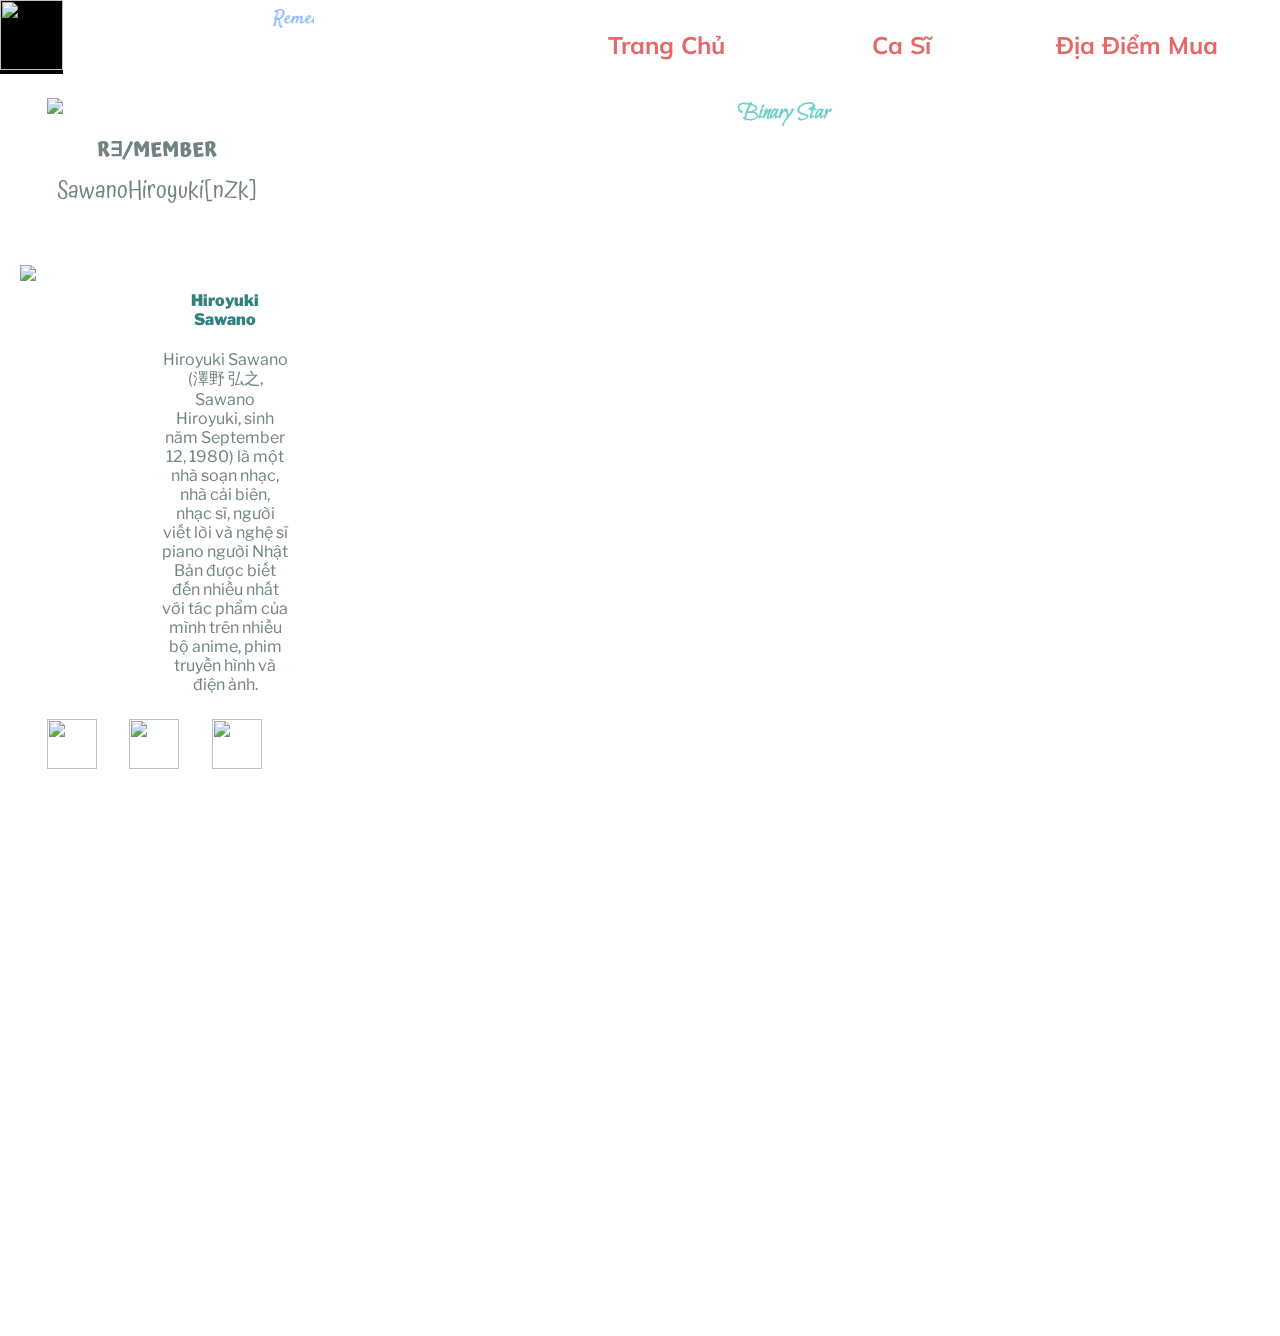
==== link/Binary Star.html @ 97c4392e "Initial commit" ====
<!DOCTYPE html>

<html lang="en"> 
<head>
    <meta charset="UTF-8">
    <meta name="viewport" content="width=device-width, initial-scale=1">
    <link rel="stylesheet" media="screen and (max-width: 768px)" href="../stylesheetsmall.css">
    <link rel="stylesheet" media="screen and (min-width: 768px)" href="../stylesheetamza.css">
    <link href="https://fonts.googleapis.com/css2?family=Satisfy&display=swap" rel="stylesheet">
    <link href="https://fonts.googleapis.com/css2?family=Atma:wght@300&family=Satisfy&display=swap" rel="stylesheet">
    <link href="https://fonts.googleapis.com/css2?family=Bilbo+Swash+Caps&display=swap" rel="stylesheet">
    <link href="https://fonts.googleapis.com/css2?family=Mulish:wght@200&display=swap" rel="stylesheet">
    <link href="https://fonts.googleapis.com/css2?family=Libre+Franklin:wght@100&display=swap" rel="stylesheet">

    <title>Binary Star</title>
</head>
    <div class= "top-div-mobile">
        <div class= "nag-bar">
            <div class="on-sale"><a href="https://www.sonymusicshop.jp/m/item/itemShw.php?associate=SMO&cd=VVCL000001409"><b>Địa Điểm Mua</b></a></div>
            <div class="personnel"><a href="personnel.html"><b>Ca Sĩ</b></a></div>
            <div class="home"><a href="../Project4.html"><b>Trang Chủ</b></a></div>
        </div>
    </div>
<body>
    <div class= "top-div">
        <div class= "mute"><img src="https://pbs.twimg.com/profile_images/1135074221640437761/vtX0Km1z_400x400.jpg" width=100% height=70></div>
        <div class = "top-marquee">
        <marquee scrollamount=4> Remember - SawanoHiroyuki[nZk]</marquee>
        </div>
        <div class= "nag-bar">
        <div class="on-sale"><a href="https://www.sonymusicshop.jp/m/item/itemShw.php?associate=SMO&cd=VVCL000001409"><b>Địa Điểm Mua</b></a></div>
        <div class="personnel"><a href="personnel.html"><b>Ca Sĩ</b></a></div>
            <div class="home"><a href="../Project4.html"><b>Trang Chủ</b></a></div>
        
        </div>
    </div>
    <div class="body-div-mobile">
        <div>
                <h2 style="text-align: center;color:#6FCFCA; font-family: 'Bilbo Swash Caps', cursive;">Binary Star</h2>
                <iframe id="video-rem" width="80%" height="300" src="https://www.youtube.com/embed/7k_d3bjpaeY" title="YouTube video player" frameborder="0" allow="accelerometer; autoplay; clipboard-write; encrypted-media; gyroscope; picture-in-picture" allowfullscreen></iframe>
        </div>
        <div class="lyric">
                <h3>Lyric</h3>
                <p>
                    <pre>
An adorable star
We can see from afar
But a truth it belies
All who enters her dies
Hear the beating of wings
As the pendulum swings
And we can believe it's ever gonna end
You know blood is thicker than water
But you just want everyone to get along
For the candles in the darkness
Burning up the sorrow
There's no end to sadness
We didn't learn
For the broken hearted people
Diamonds now surround us
So out of our mind
Leave the past behind
We're a binary heart
Tear each other apart
Growing from the same stem
They were us, we were them
On a course to collide
Is it strength not to hide?
Let the politics decide you're not a friend
You know blood is thicker than water
But you just want everyone to get along
For the candles in the darkness
Burning up the sorrow
There's no end…
                    </pre>
                </p>
    </div>
    </div>
    <div class= "body-div ">
        <div class="left-bar">
            <div style="margin-bottom:70px;">
                <div class="rem-img">
                     <img id="remember" src="https://upload.wikimedia.org/wikipedia/en/9/93/REMEMBER_Hiroyuki_Sawano.jpg">
                </div>
                <div class="rem-text">
                    <h5>R∃/MEMBER</h5>
                    <p>SawanoHiroyuki[nZk]</p>
                </div>
            </div>
            <div id="hiro-desktop">
                <div class="hiro-img">
                <img id="hiro" src="https://upload.wikimedia.org/wikipedia/commons/b/b8/Hiroyuki_Sawano2019.jpg">
                </div>
                <div class="hiro-text-desktop">
                <h4 style="color: #2F827D"><b>Hiroyuki Sawano</b></h4>
                <p style="color: #6F8382; word-break: keep-all;">Hiroyuki Sawano (澤野 弘之, Sawano Hiroyuki, sinh năm September 12, 1980) là một nhà soạn nhạc, nhà cải biên, nhạc sĩ, người viết lời và nghệ sĩ piano người Nhật Bản được biết đến nhiều nhất với tác phẩm của mình trên nhiều bộ anime, phim truyền hình và điện ảnh.</p>
                </div>
            </div>
            <div id="hiro-tablet">
                <div class="hiro-img-tablet">
                <img id="hiro" src="https://upload.wikimedia.org/wikipedia/commons/b/b8/Hiroyuki_Sawano2019.jpg">
                </div>
                <div class="hiro-text-tablet">
                <h4 style="color: #2F827D"><b>Hiroyuki Sawano</b></h4>
                <p style="color: #6F8382; word-break: keep-all;">Hiroyuki Sawano (澤野 弘之, Sawano Hiroyuki, sinh năm September 12, 1980) là một nhà soạn nhạc, nhà cải biên, nhạc sĩ, người viết lời và nghệ sĩ piano người Nhật Bản được biết đến nhiều nhất với tác phẩm của mình trên nhiều bộ anime, phim truyền hình và điện ảnh.</p>
                </div>
            </div>
            <div class="infor ">
                <div class="link-infor3">
                    <a href="https://twitter.com/sawano_nzk?lang=en" ><img src="https://1000logos.net/wp-content/uploads/2017/06/Logo-Twitter.jpg" width="50" height="50"></a>
                </div>
                <div class="link-infor2">
                    <a href="https://www.facebook.com/SawanoHiroyuki.nZk" ><img src="https://cdn3.iconfinder.com/data/icons/capsocial-round/500/facebook-512.png" width="50" height="50"></a>
                </div>
                <div class="link-infor1">
                    <a href="https://en.wikipedia.org/wiki/Hiroyuki_Sawano" ><img src="https://image.flaticon.com/icons/png/512/49/49360.png" width="50" height="50"></a>
                </div>
            </div>
        </div>
        <div class="right-side ">
            <div>
                <h2 style="text-align: center;color:#6FCFCA; font-family: 'Bilbo Swash Caps', cursive;">Binary Star</h2>
                <iframe id="video-rem" width="727" height="409" src="https://www.youtube.com/embed/7k_d3bjpaeY" title="YouTube video player" frameborder="0" allow="accelerometer; autoplay; clipboard-write; encrypted-media; gyroscope; picture-in-picture" allowfullscreen></iframe>
            </div>
            <div class="lyric">
                <h3>Lyric</h3>
                <p>
                    <pre>
An adorable star
We can see from afar
But a truth it belies
All who enters her dies
Hear the beating of wings
As the pendulum swings
And we can believe it's ever gonna end
You know blood is thicker than water
But you just want everyone to get along
For the candles in the darkness
Burning up the sorrow
There's no end to sadness
We didn't learn
For the broken hearted people
Diamonds now surround us
So out of our mind
Leave the past behind
We're a binary heart
Tear each other apart
Growing from the same stem
They were us, we were them
On a course to collide
Is it strength not to hide?
Let the politics decide you're not a friend
You know blood is thicker than water
But you just want everyone to get along
For the candles in the darkness
Burning up the sorrow
There's no end…
                    </pre>
                </p>
            </div>
        </div>
    </div>
</body>
<footer></footer>
</html>
---- stylesheetsmall.css ----
* {
  box-sizing: border-box;
}
.row::after {
  content: "";
  clear: both;
  display: block;
}
  a:link {color: #E56868;
  text-decoration: none;
}

a:visited { color: #E56868;
  text-decoration: none;
}
a:hover { color:#493FD7;
  text-decoration: underline;
}

a:active { color: #E56868;
  text-decoration: underline;
}
body{
  background-image: url('https://i.ytimg.com/vi/B12FGr0GQ8g/maxresdefault.jpg');
  background-position: center;
  background-repeat: repeat-y;
  background-size: cover;
  background-color: rgba(255, 255, 255, 0.005); 
  backdrop-filter: url(filters.svg#filter) blur(4px) saturate(150%);
  height: auto;
  width: 98%;
}
body, html {
    
  height: 100%;
  margin: 0;
}
.top-div {display: none;}
.body-div{display: none;}
.top-div-mobile {
     width: 100%;
  display:inline-block;
  background: rgba(255, 255, 255, 0.005); 
  backdrop-filter: url(filters.svg#filter) blur(4px) saturate(150%);
  margin-bottom: 8%;
}
.personnel {font-family: 'Mulish', sans-serif;
        color: #6F8382;
       float:right;
       font-size: 120%;
       width:33%;
       text-align: center;
       padding-top:30px;}
.home {font-family: 'Mulish', sans-serif;
        color: #6F8382;
       float:right;
       font-size: 120%;
       width:33%;
       text-align: center;
       padding-top:30px;}
.on-sale {font-family: 'Mulish', sans-serif;
color: #6F8382;
       float:right;
       padding-top:30px;
       font-size: 120%;
       width:33%;
       text-align: center;}
       
.rem-img  {width: 100%;
  }
#remember {display: block;
  margin-left: auto;
  margin-right: auto;
  width: 60%;}
.rem-text {
  line-height: 30%;
  font-size: 150%;
  text-align: center;
  color:#64E7E0;
  font-family: 'Atma', cursive;
}
#video-rem {display: block;
  margin-top: 30px;
  margin-left: auto;
  margin-right: auto;
  width: 80%;
  margin-bottom:50px;}
.list-track {
  font-family: 'Atma', cursive;
  color: white;
  line-height: 120%;
  padding-left: 70px;
  font-size: 120%;}
.list-track a:link {color: #C0A3C2;
  text-decoration: none;
}

.list-track a:visited { color: #C0A3C2;
  text-decoration: none;
}
.list-track a:hover { color:#493FD7;
  text-decoration: underline;
}

.list-track a:active { color: #C0A3C2;
  text-decoration: underline;
}
  .link-infor2  {display: inline-block;
    margin-top: 0px;
  float: right;
    width: 25%; }
    .link-infor1  {display: inline-block;
    margin-top: 0;
  float: right;
    width: 25%; }
    .link-infor3  {display: inline-block;
    margin-top: 0px;
  float: right;
    width: 25%; }
    .infor {width: 100%;
    display: inline-block;
    padding-bottom: 30px;}
.lyric {
    padding-top: 10px;
    margin:30px;
    background: rgba(255, 255, 255, 0.2); 
  backdrop-filter: url(filters.svg#filter) blur(4px) saturate(150%);
  font-size: 130%;
padding-left: 5%;
font-family: 'Atma', cursive;
color: white;}
.body-div-mobile {
  max-width: 1000px;
  position: relative;
  margin: auto;
}
.vocal {
  display: none;
}
.prev, .next {
  cursor: pointer;
  position: absolute;
  top: 50%;
  width: auto;
  margin-top: -22px;
  padding: 16px;
  color: white;
  font-weight: bold;
  font-size: 18px;
  transition: 0.6s ease;
  border-radius: 0 3px 3px 0;
  user-select: none;
}
.next {
  right: 0;
  border-radius: 3px 0 0 3px;
}
.prev:hover, .next:hover {
  background-color: rgba(0,0,0,0.8);
}


.text {
  color:#EFBBF2;
  font-family: 'Atma', cursive;
  font-size: 120%;
  padding: 8px 12px;
  position: absolute;
  bottom: 10%;
  width: 100%;
  text-align: center;
}


.numbertext {
  color: #EFBBF2;
  font-size: 120%;
  
  padding-left: 2%;
  position: absolute;
  
}


.dot {
  cursor: pointer;
  height: 15px;
  width: 15px;
  margin: 0 2px;
  background-color: #bbb;
  border-radius: 50%;
  display: inline-block;
  transition: background-color 0.6s ease;
}

.active, .dot:hover {
  background-color: #717171;
}
.slide {display: block;
  margin-left: auto;
  margin-right: auto;
  
  width: 80%;
   height:auto;}
.title {text-align: center;
color:#EFBBF2;
  font-family: 'Atma', cursive;
  font-size: 150%;
}
---- stylesheetamza.css ----
* {
  box-sizing: border-box;
}
.row::after {
  content: "";
  clear: both;
  display: block;
}
  a:link {color: #E56868;
  text-decoration: none;
}

a:visited { color: #E56868;
  text-decoration: none;
}
a:hover { color:#493FD7;
  text-decoration: underline;
}

a:active { color: #E56868;
  text-decoration: underline;
}
body{
  background-image: url('https://i.ytimg.com/vi/B12FGr0GQ8g/maxresdefault.jpg');
  background-position: center;
  background-repeat: repeat-y;
  background-size: cover;
  height: auto;
  width: 98%;
}
body, html {
  height: 100%;
  margin: 0;
}
.top-div{
  width: 100%;
  display:inline-block; 
}
.top-div-mobile {display: none;}
.body-div-mobile {display: none;}
.mute {
  width: 5%;
  background-color: black;
  float:left;
}
.top-marquee {
  width: 20%;
  background-color: rgba(255, 255, 255, 0.005); 
  backdrop-filter: url(filters.svg#filter) blur(4px) saturate(150%);
  padding-top: 5px;
  padding-bottom:2px;
  float:left;
}
marquee {font-family: 'Satisfy', cursive;
font-size: 120%;
color:  #80b3ff
}
.nag-bar {
  width:75%;
  background: rgba(255, 255, 255, 0.005); 
  backdrop-filter: url(filters.svg#filter) blur(4px) saturate(150%);
  float:left;

}
.home {font-family: 'Mulish', sans-serif;
        color: #6F8382;
       float:right;
       font-size: 150%;
       width:25%;
       text-align: center;
       padding-top:30px;}
.information {font-family: 'Mulish', sans-serif;
color: #6F8382;
       float:right;
       font-size: 150%;
       width:25%;
       text-align: center;}
.personnel {font-family: 'Mulish', sans-serif;
color: #6F8382;
       float:right;
       font-size: 150%;
       width:25%;
       text-align: center;
       padding-top:30px;
       }
.on-sale {font-family: 'Mulish', sans-serif;
color: #6F8382;
       float:right;
       padding-top:30px;
       font-size: 150%;
       width:25%;
       text-align: center;}
.right-side {
  background: rgba(255, 255, 255, 0.2); 
  backdrop-filter: url(filters.svg#filter) blur(4px) saturate(150%);
	
}
.body-div {
  height: auto;
  width: 100%;
  display:inline-block;
}
.left-bar {
  width:25%;
  height: 500px;
  float:left;
  padding: 20px;
}
.right-side {
  width:75%;
  height: auto;
  float:left;
  margin-bottom: 50px;
  
}
.rem-img  {width: 100%;
  }
#remember {display: block;
  margin-left: auto;
  margin-right: auto;
  width: 80%;}
.rem-text {
  line-height: 30%;
  font-size: 150%;
  text-align: center;
  color:#6F8382;
  font-family: 'Atma', cursive;
}
#hiro {display: inline-block;
  margin-left: auto;
  margin-right: auto;
  width: 80%;
  float: left;
  width:50%;}
.hiro-img  {width: 50%; }
.hiro-text-desktop {
  font-family: 'Libre Franklin', sans-serif;
  display: inline-block;
  font-size: 100%;
  padding: 5px;
  text-align: center;
  width: 100%;
  float: left;
  width:50%;
  color: gray;}
  .link-infor2  {display: inline-block;
    margin-top: 0px;
  float: right;
    width: 30%; }
    .link-infor1  {display: inline-block;
    margin-top: 0;
  float: right;
    width: 30%; }
    .link-infor3  {display: inline-block;
    margin-top: 0px;
  float: right;
    width: 30%; }
    .infor {width: 100%;
    display: inline-block;}
  #video-rem {display: block;
  margin-top: 30px;
  margin-left: auto;
  margin-right: auto;
  width: 80%;
  margin-bottom:50px;}
  [class*="col-"] {
  float: left;
  padding: 15px;
}
[class*="col-"] {
    width: 100%;}
@media only screen and (min-width: 768px) {
    /* For tablets: */
    
    #hiro-desktop {display: none;}
    #last-column-desktop {display:none;}
    #hiro {display: inline-block;
  margin-left: auto;
  margin-right: auto;
  width: 80%;
  float: left;
  width:100%;}
.hiro-img-tablet  {width: 100%; }
.hiro-text-tablet {
  font-family: 'Libre Franklin', sans-serif;
  display: inline-block;
  font-size: 100%;
  padding: 5px;
  text-align: center;
  width: 100%;
  float: left;
  width:100%;
  color: gray;}
    .col-s-1 {width: 8.33%;}
    .col-s-2 {width: 16.66%;}
    .col-s-3 {width: 25%;}
    .col-s-4 {width: 33.33%;}
    .col-s-5 {width: 41.66%;}
    .col-s-6 {width: 50%;}
    .col-s-7 {width: 58.33%;}
    .col-s-8 {width: 66.66%;}
    .col-s-9 {width: 75%;}
    .col-s-10 {width: 83.33%;}
    .col-s-11 {width: 91.66%;}
    .col-s-12 {width: 100%;}
}
@media only screen and (min-width: 992px) {
    /* For desktop: */
    #hiro-tablet {display: none;}
    #last-column-tablet {display: none;}
    #last-column-desktop {display:block;}
    #hiro-desktop {display: inline-block;}
    .col-1 {width: 8.33%;}
    .col-2 {width: 16.66%;}
    .col-3 {width: 25%;}
    .col-4 {width: 33.33%;}
    .col-5 {width: 41.66%;}
    .col-6 {width: 50%;}
    .col-7 {width: 58.33%;}
    .col-8 {width: 66.66%;}
    .col-9 {width: 75%;}
    .col-10 {width: 83.33%;}
    .col-11 {width: 91.66%;}
    .col-12 {width: 100%;}
    .right-side.vocal {
      display: block;
    }
}
.video-col {display: inline-block;
  margin-left: auto;
  margin-right: auto;}
.other-video {
  font-family: 'Atma', cursive;
  color: white;
  line-height: 50%;
  padding-left: 70px;}
  
.lyric {font-size: 130%;
padding-left: 100px;
font-family: 'Atma', cursive;
color: white;}

.right-side {
  
  max-width: 1000px;
  position: relative;
  margin: auto;
  padding-bottom: 30px;
}


.vocal1{display: none;}


.prev1, .next1 {
  cursor: pointer;
  position: absolute;
  top: 50%;
  width: auto;
  margin-top: -22px;
  padding: 16px;
  color: white;
  font-weight: bold;
  font-size: 18px;
  transition: 0.6s ease;
  border-radius: 0 3px 3px 0;
  user-select: none;
}

.next1 {
  right: 0;
  border-radius: 3px 0 0 3px;
}


.prev1:hover, .next1:hover {
  background-color: rgba(0,0,0,0.8);
}


.text1 {
  color:#EFBBF2;
  font-family: 'Atma', cursive;
  font-size: 120%;
  padding: 8px 12px;
  position: absolute;
  bottom: 10%;
  width: 100%;
  text-align: center;
  margin-bottom:30px;
}


.numbertext1 {
  color: #EFBBF2;
  font-size: 120%;
  padding-top: 50px;
  padding-left: 2%;
  position: absolute;
}

.dot1 {
  cursor: pointer;
  height: 15px;
  width: 15px;
  margin: 0 2px;
  background-color: #bbb;
  border-radius: 50%;
  display: inline-block;
  transition: background-color 0.6s ease;
}

.active1, .dot1:hover {
  background-color: #717171;
}


.slide1 {display: block;
  margin-left: auto;
  margin-right: auto;
  padding-top:50px;
  width: 80%;
   height:auto;}
.title {text-align: center;
color:#EFBBF2;
  font-family: 'Atma', cursive;
  font-size: 150%;
}
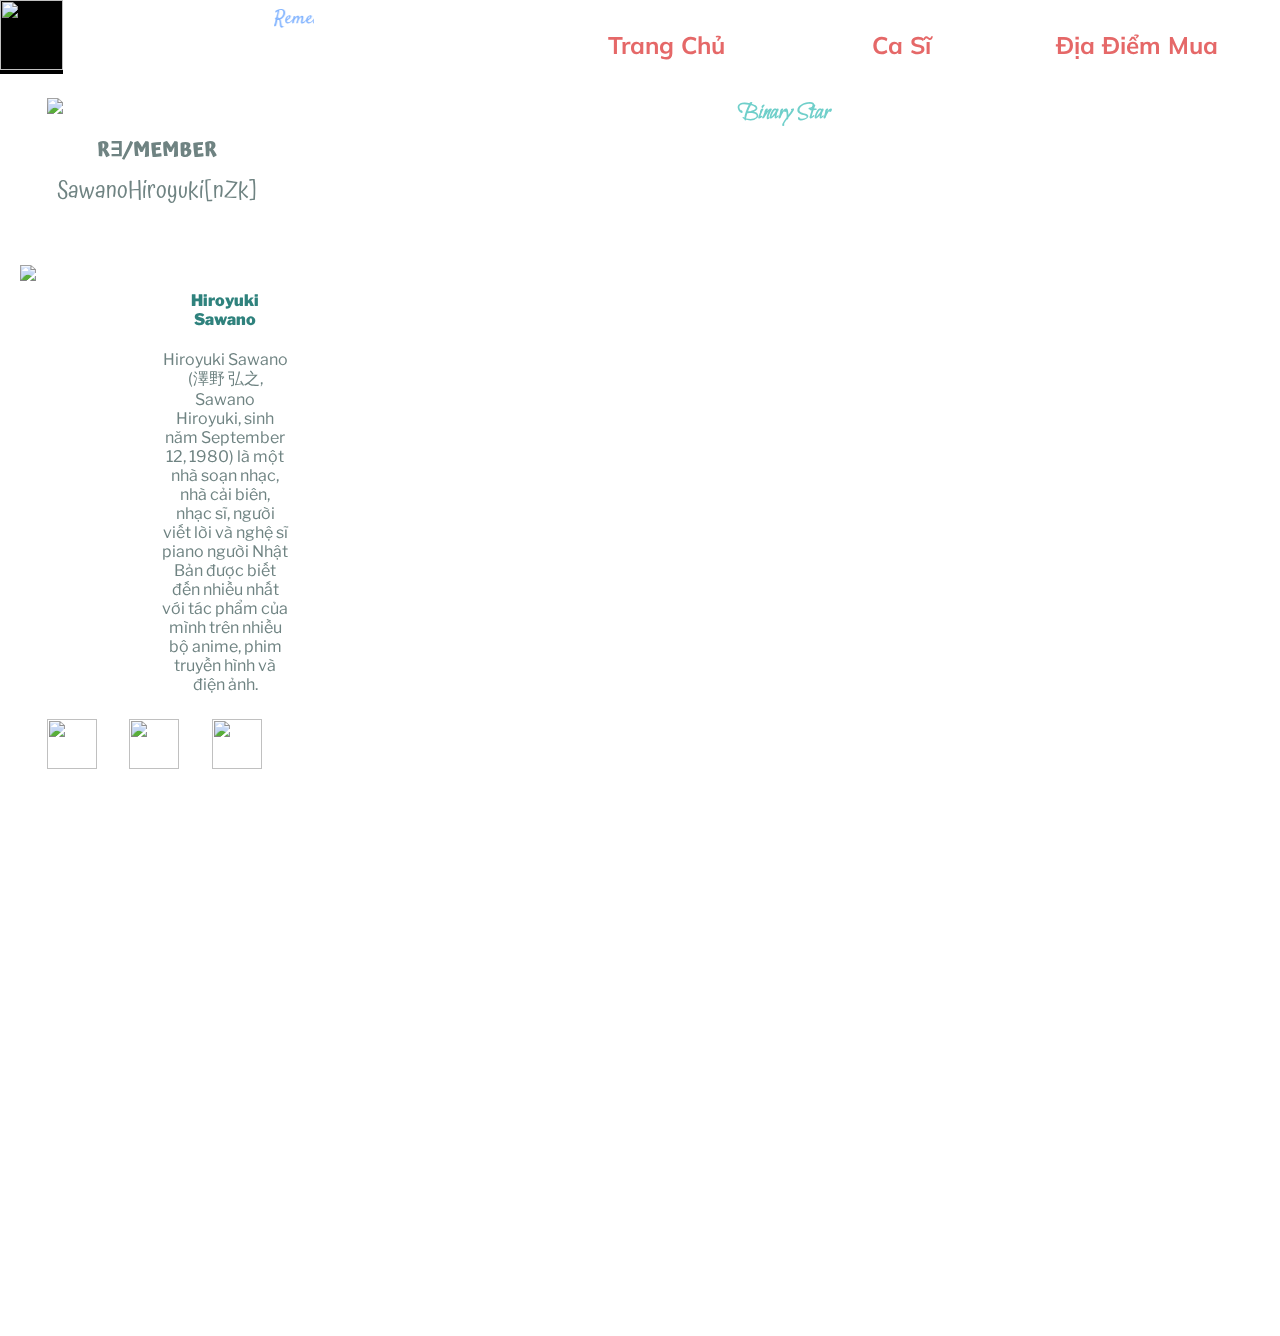
==== commit 62f50e9f: "change2" ====
--- a/link/Binary Star.html
+++ b/link/Binary Star.html
@@ -18,7 +18,7 @@
         <div class= "nag-bar">
             <div class="on-sale"><a href="https://www.sonymusicshop.jp/m/item/itemShw.php?associate=SMO&cd=VVCL000001409"><b>Địa Điểm Mua</b></a></div>
             <div class="personnel"><a href="personnel.html"><b>Ca Sĩ</b></a></div>
-            <div class="home"><a href="../Project4.html"><b>Trang Chủ</b></a></div>
+            <div class="home"><a href="../index.html"><b>Trang Chủ</b></a></div>
         </div>
     </div>
 <body>
@@ -30,7 +30,7 @@
         <div class= "nag-bar">
         <div class="on-sale"><a href="https://www.sonymusicshop.jp/m/item/itemShw.php?associate=SMO&cd=VVCL000001409"><b>Địa Điểm Mua</b></a></div>
         <div class="personnel"><a href="personnel.html"><b>Ca Sĩ</b></a></div>
-            <div class="home"><a href="../Project4.html"><b>Trang Chủ</b></a></div>
+            <div class="home"><a href="../index.html"><b>Trang Chủ</b></a></div>
         
         </div>
     </div>
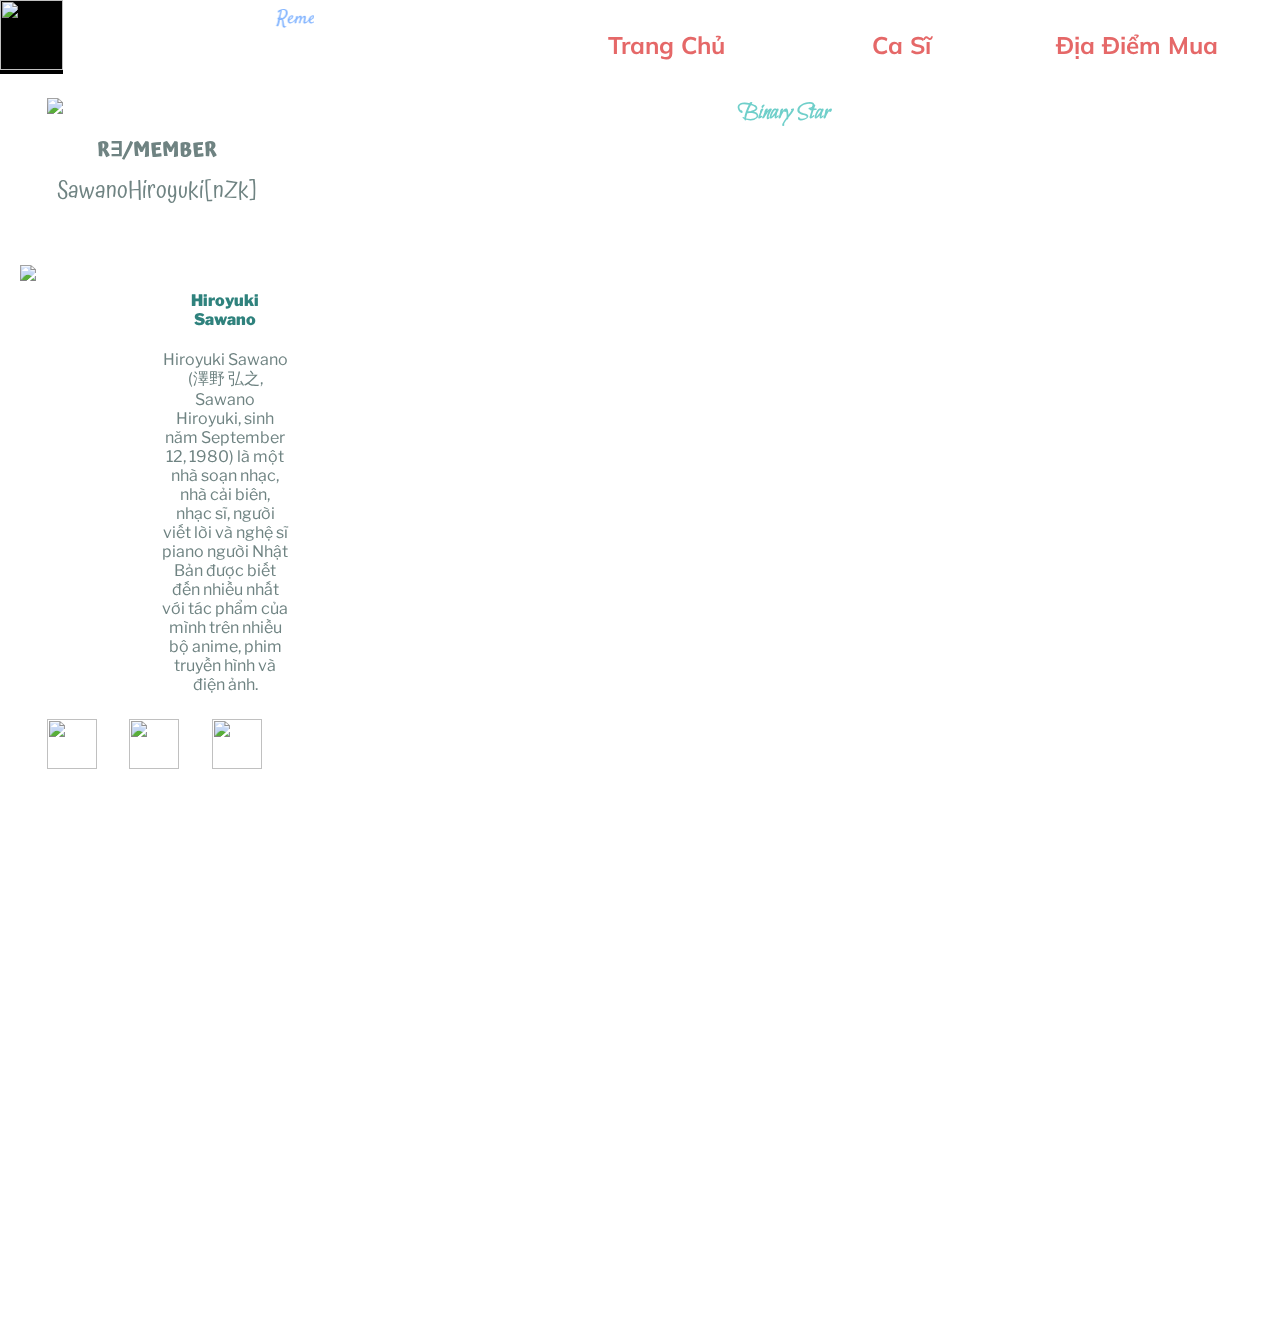
==== commit 70968702: "change3" ====
--- a/link/Binary Star.html
+++ b/link/Binary Star.html
@@ -18,7 +18,7 @@
         <div class= "nag-bar">
             <div class="on-sale"><a href="https://www.sonymusicshop.jp/m/item/itemShw.php?associate=SMO&cd=VVCL000001409"><b>Địa Điểm Mua</b></a></div>
             <div class="personnel"><a href="personnel.html"><b>Ca Sĩ</b></a></div>
-            <div class="home"><a href="../index.html"><b>Trang Chủ</b></a></div>
+            <div class="home"><a href="../Project4.html"><b>Trang Chủ</b></a></div>
         </div>
     </div>
 <body>
@@ -30,7 +30,7 @@
         <div class= "nag-bar">
         <div class="on-sale"><a href="https://www.sonymusicshop.jp/m/item/itemShw.php?associate=SMO&cd=VVCL000001409"><b>Địa Điểm Mua</b></a></div>
         <div class="personnel"><a href="personnel.html"><b>Ca Sĩ</b></a></div>
-            <div class="home"><a href="../index.html"><b>Trang Chủ</b></a></div>
+            <div class="home"><a href="../Project4.html"><b>Trang Chủ</b></a></div>
         
         </div>
     </div>
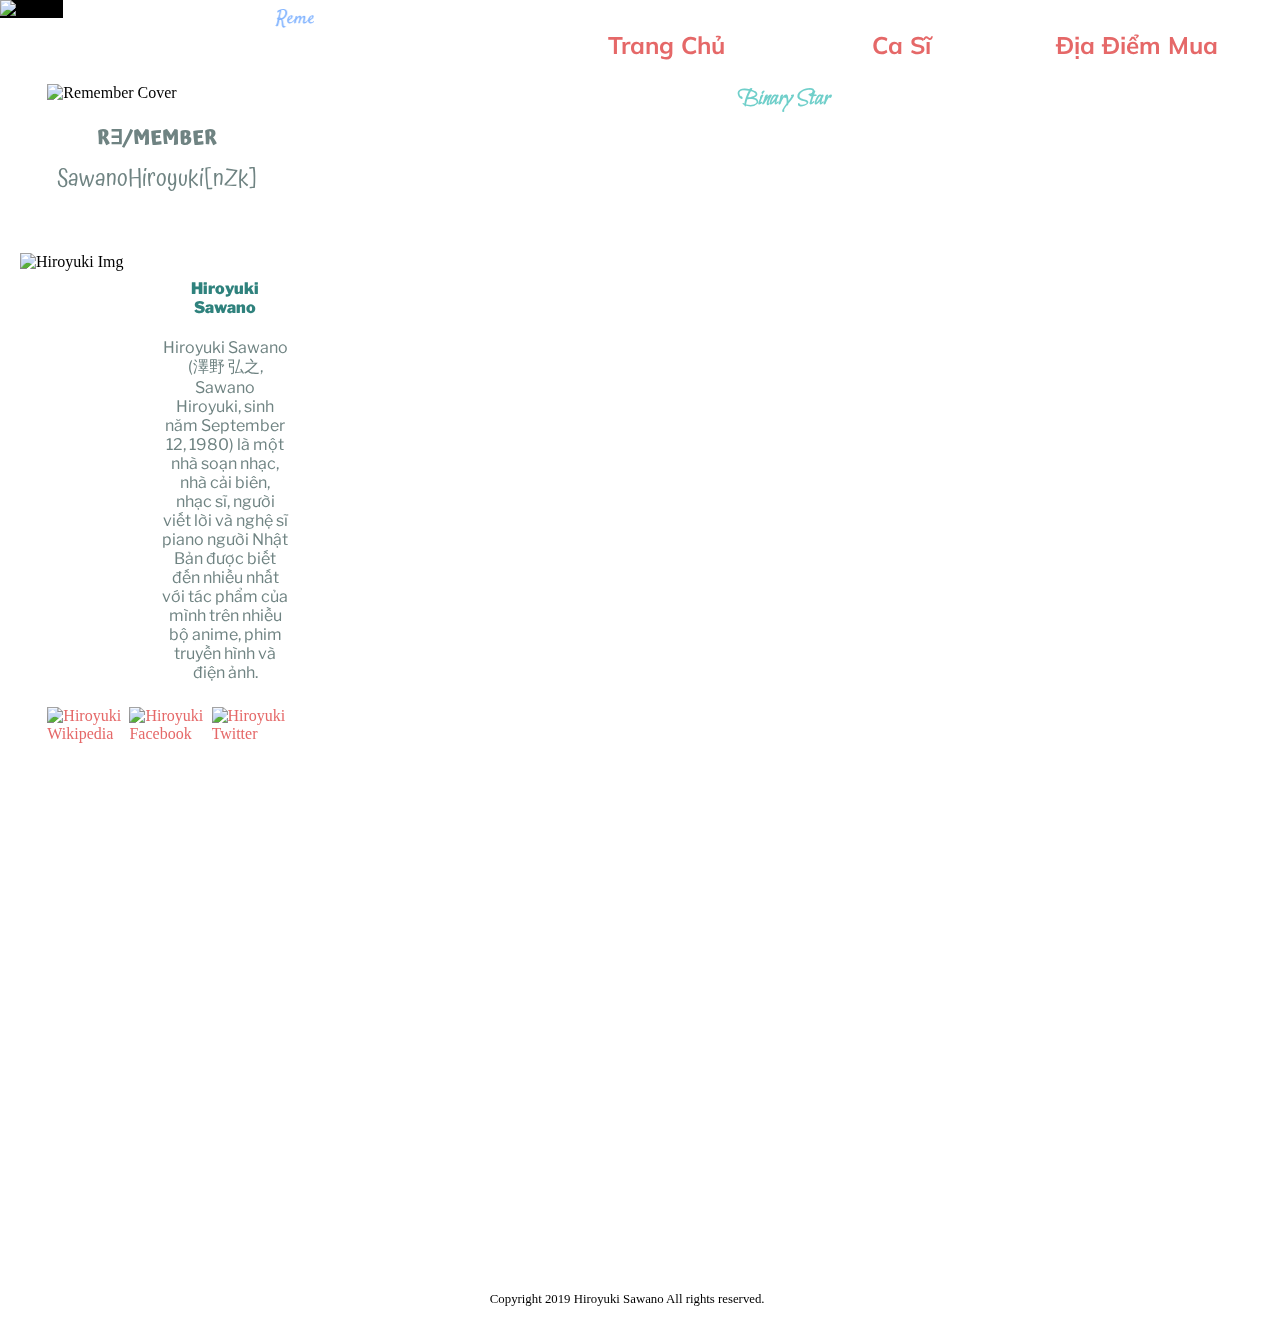
==== commit a75c2e6e: "change4" ====
--- a/link/Binary Star.html
+++ b/link/Binary Star.html
@@ -1,6 +1,6 @@
 <!DOCTYPE html>
 
-<html lang="en"> 
+<html lang="vi"> 
 <head>
     <meta charset="UTF-8">
     <meta name="viewport" content="width=device-width, initial-scale=1">
@@ -11,6 +11,9 @@
     <link href="https://fonts.googleapis.com/css2?family=Bilbo+Swash+Caps&display=swap" rel="stylesheet">
     <link href="https://fonts.googleapis.com/css2?family=Mulish:wght@200&display=swap" rel="stylesheet">
     <link href="https://fonts.googleapis.com/css2?family=Libre+Franklin:wght@100&display=swap" rel="stylesheet">
+    <meta name="description"
+          content='Binary Star là bài hát đầu tiên trong album đơn Binary Star / Cage cũng như bài hát mở đầu của chuỗi anime Legend of the Galactic Heroes: Die Neue These. Được trình bày bởi Uru trong dự án SawanoHiroyuki[nZk]:Uru.'>
+    <link rel="canonical" href="https://akarivince.github.io/project4/Project4.html"/>
 
     <title>Binary Star</title>
 </head>
@@ -23,7 +26,7 @@
     </div>
 <body>
     <div class= "top-div">
-        <div class= "mute"><img src="https://pbs.twimg.com/profile_images/1135074221640437761/vtX0Km1z_400x400.jpg" width=100% height=70></div>
+        <div class= "mute"><img src="https://pbs.twimg.com/profile_images/1135074221640437761/vtX0Km1z_400x400.jpg" width=100% height=70 alt="[nZk]"></div>
         <div class = "top-marquee">
         <marquee scrollamount=4> Remember - SawanoHiroyuki[nZk]</marquee>
         </div>
@@ -80,7 +83,7 @@
         <div class="left-bar">
             <div style="margin-bottom:70px;">
                 <div class="rem-img">
-                     <img id="remember" src="https://upload.wikimedia.org/wikipedia/en/9/93/REMEMBER_Hiroyuki_Sawano.jpg">
+                     <img id="remember" src="https://upload.wikimedia.org/wikipedia/en/9/93/REMEMBER_Hiroyuki_Sawano.jpg" alt="Remember Cover">
                 </div>
                 <div class="rem-text">
                     <h5>R∃/MEMBER</h5>
@@ -89,7 +92,7 @@
             </div>
             <div id="hiro-desktop">
                 <div class="hiro-img">
-                <img id="hiro" src="https://upload.wikimedia.org/wikipedia/commons/b/b8/Hiroyuki_Sawano2019.jpg">
+                <img id="hiro" src="https://upload.wikimedia.org/wikipedia/commons/b/b8/Hiroyuki_Sawano2019.jpg" alt="Hiroyuki Img">
                 </div>
                 <div class="hiro-text-desktop">
                 <h4 style="color: #2F827D"><b>Hiroyuki Sawano</b></h4>
@@ -98,7 +101,7 @@
             </div>
             <div id="hiro-tablet">
                 <div class="hiro-img-tablet">
-                <img id="hiro" src="https://upload.wikimedia.org/wikipedia/commons/b/b8/Hiroyuki_Sawano2019.jpg">
+                <img id="hiro" src="https://upload.wikimedia.org/wikipedia/commons/b/b8/Hiroyuki_Sawano2019.jpg" alt="Hiroyuki Img">
                 </div>
                 <div class="hiro-text-tablet">
                 <h4 style="color: #2F827D"><b>Hiroyuki Sawano</b></h4>
@@ -107,13 +110,13 @@
             </div>
             <div class="infor ">
                 <div class="link-infor3">
-                    <a href="https://twitter.com/sawano_nzk?lang=en" ><img src="https://1000logos.net/wp-content/uploads/2017/06/Logo-Twitter.jpg" width="50" height="50"></a>
+                    <a href="https://twitter.com/sawano_nzk?lang=en" ><img src="https://1000logos.net/wp-content/uploads/2017/06/Logo-Twitter.jpg" width="50" height="50" alt="Hiroyuki Twitter"></a>
                 </div>
                 <div class="link-infor2">
-                    <a href="https://www.facebook.com/SawanoHiroyuki.nZk" ><img src="https://cdn3.iconfinder.com/data/icons/capsocial-round/500/facebook-512.png" width="50" height="50"></a>
+                    <a href="https://www.facebook.com/SawanoHiroyuki.nZk" ><img src="https://cdn3.iconfinder.com/data/icons/capsocial-round/500/facebook-512.png" width="50" height="50"alt="Hiroyuki Facebook"></a>
                 </div>
                 <div class="link-infor1">
-                    <a href="https://en.wikipedia.org/wiki/Hiroyuki_Sawano" ><img src="https://image.flaticon.com/icons/png/512/49/49360.png" width="50" height="50"></a>
+                    <a href="https://en.wikipedia.org/wiki/Hiroyuki_Sawano" ><img src="https://image.flaticon.com/icons/png/512/49/49360.png" width="50" height="50" alt="Hiroyuki Wikipedia"></a>
                 </div>
             </div>
         </div>
@@ -161,5 +164,7 @@
         </div>
     </div>
 </body>
-<footer></footer>
+<footer>
+    <div class="footer">Copyright 2019 Hiroyuki Sawano All rights reserved.</div>
+</footer>
 </html>
--- a/stylesheetsmall.css
+++ b/stylesheetsmall.css
@@ -206,4 +206,6 @@
 color:#EFBBF2;
   font-family: 'Atma', cursive;
   font-size: 150%;
-}+}
+.footer {text-align: center;
+font-size: 80%;}--- a/stylesheetamza.css
+++ b/stylesheetamza.css
@@ -325,4 +325,6 @@
 color:#EFBBF2;
   font-family: 'Atma', cursive;
   font-size: 150%;
-}+}
+.footer {text-align: center;
+font-size: 80%;}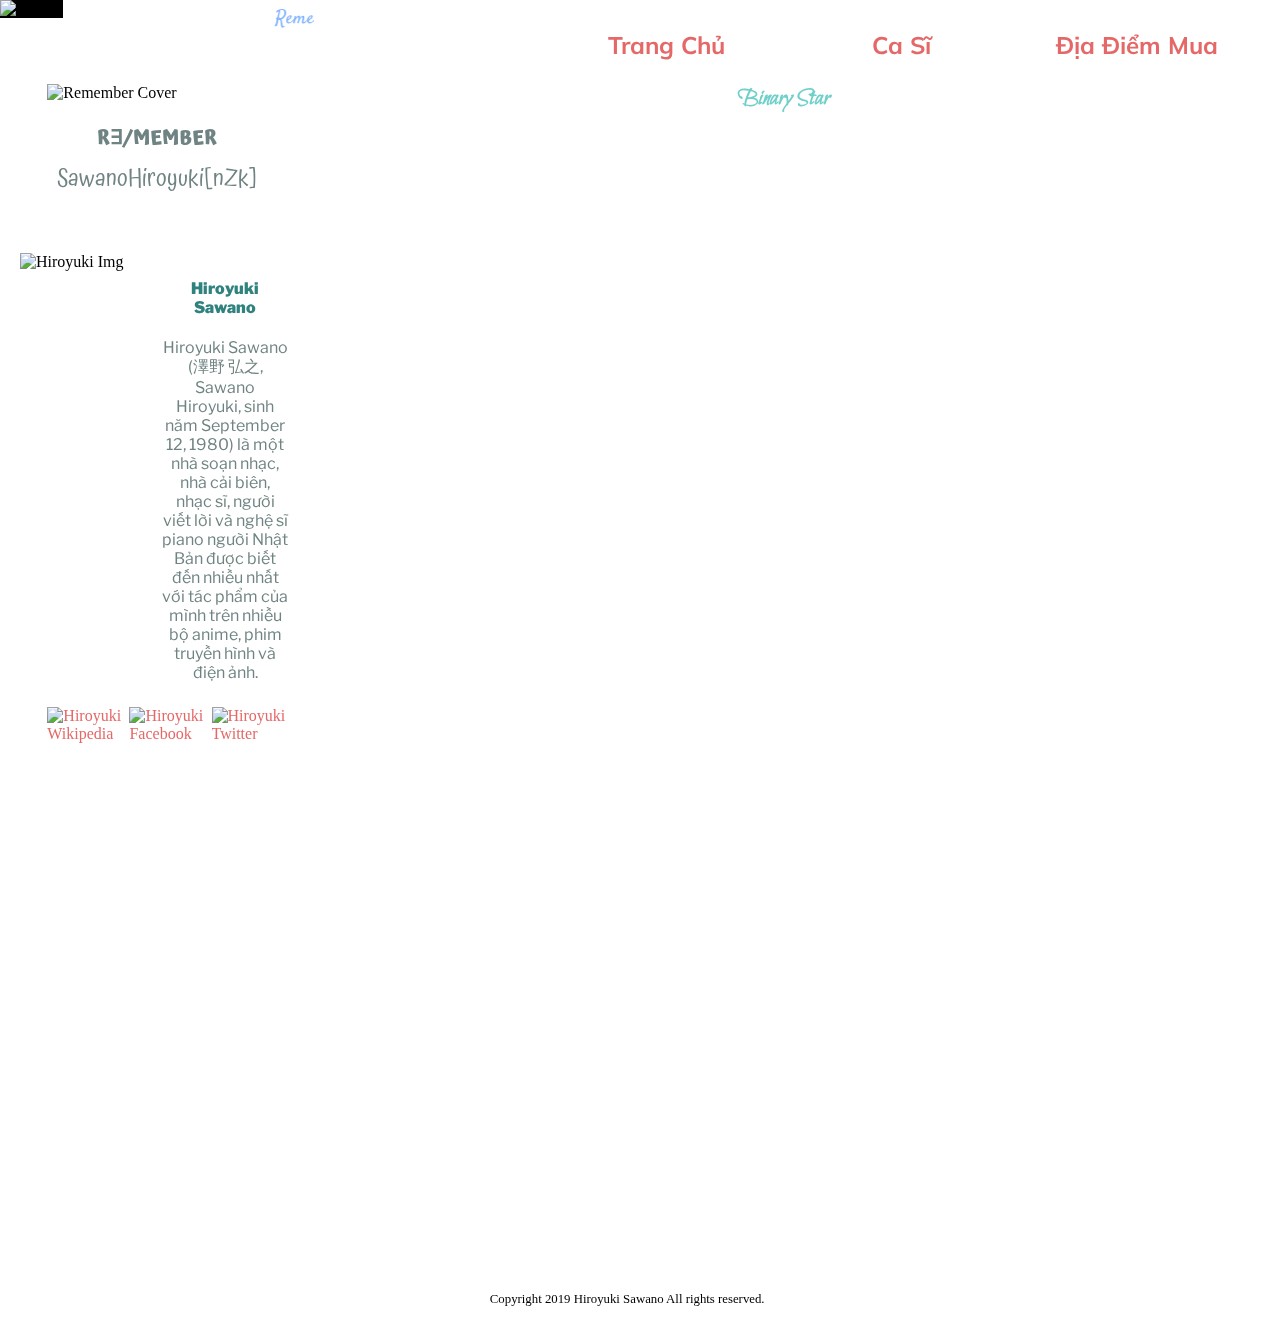
==== commit 4468c8bd: "google analyst" ====
--- a/link/Binary Star.html
+++ b/link/Binary Star.html
@@ -14,7 +14,15 @@
     <meta name="description"
           content='Binary Star là bài hát đầu tiên trong album đơn Binary Star / Cage cũng như bài hát mở đầu của chuỗi anime Legend of the Galactic Heroes: Die Neue These. Được trình bày bởi Uru trong dự án SawanoHiroyuki[nZk]:Uru.'>
     <link rel="canonical" href="https://akarivince.github.io/project4/Project4.html"/>
+    <!-- Global site tag (gtag.js) - Google Analytics -->
+<script async src="https://www.googletagmanager.com/gtag/js?id=G-1KG5B6ZYW7"></script>
+<script>
+  window.dataLayer = window.dataLayer || [];
+  function gtag(){dataLayer.push(arguments);}
+  gtag('js', new Date());
 
+  gtag('config', 'G-1KG5B6ZYW7');
+</script>
     <title>Binary Star</title>
 </head>
     <div class= "top-div-mobile">
